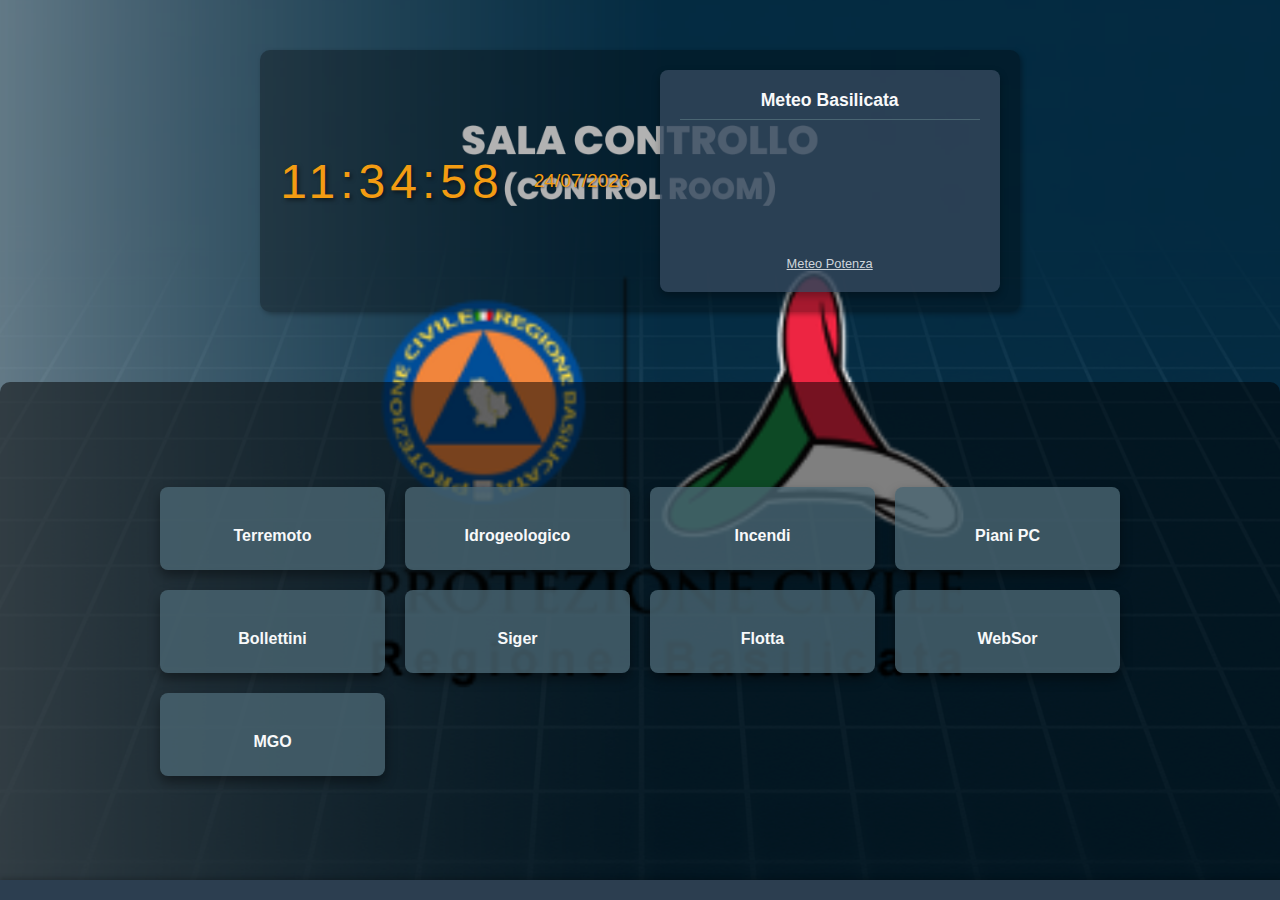
==== index.html @ 35cc55b4 "Update index.html" ====
<!DOCTYPE html>
<html lang="it">
<head>
    <meta charset="UTF-8">
    <meta name="viewport" content="width=device-width, initial-scale=1.0">
    <title>Dashboard Sala Controllo - Protezione Civile Basilicata</title>
    <link rel="icon" href="SALA CONTROLLO.png" type="image/png">
    <link rel="manifest" href="/manifest.json">
   <link rel="stylesheet" href="https://cdnjs.cloudflare.com/ajax/libs/font-awesome/5.15.4/css/all.min.css" integrity="sha512-1ycn6IcaQQmQa7TBXA9XkPgvoMmTIBUInzn5VtSnFBsBnrNT9Tibxj7iTaEDc8JYgWiG2ymiPQFL5GXYmdlPpVg==" crossorigin="anonymous" referrerpolicy="no-referrer" />
   <style>
    /* Stili di base per la pagina */
    body {
        font-family: 'Segoe UI', Tahoma, Geneva, Verdana, sans-serif;
        margin: 0;
        background-color: #1e272e; /* Sfondo scuro principale */
        color: #f8f9fa; /* Testo chiaro principale */
        display: flex; /* Disposizione flex per le sezioni della home */
        flex-direction: column; /* Le sezioni vanno una sopra l'altra */
        height: 100vh;
        overflow-y: auto; /* Permetti lo scorrimento verticale della pagina */
        background-image: url('SALA CONTROLLO.png'); /* Imposta l'immagine come sfondo */
        background-repeat: no-repeat; /* Non ripetere l'immagine */
        background-size: cover; /* Copri l'intera area dello sfondo */
        background-position: center center; /* Centra l'immagine */
        background-attachment: fixed; /* Mantiene l'immagine fissa durante lo scorrimento */
    }

    /* Stili per le sezioni della Home */
    .home-section {
        display: flex;
        justify-content: center; /* Centra orizzontalmente il contenuto */
        align-items: center; /* Centra verticalmente il contenuto */
        padding: 20px;
        background-color: transparent; /* Rende lo sfondo delle sezioni trasparente */
    }

    .top-section {
        flex-direction: column; /* Logo sopra il meteo/orologio */
        gap: 30px;
        flex: 0 1 auto; /* Non si espande troppo */
        padding-top: 50px;
    }

    .bottom-section {
        flex: 1 1 auto; /* Occupa lo spazio rimanente */
        background-color: rgba(0, 0, 0, 0.5); /* Sfondo semi-trasparente più scuro per contrasto */
        border-radius: 10px 10px 0 0; /* Bordo arrotondato superiore */
        margin-top: 50px; /* Spazio dalla sezione superiore */
        padding: 40px;
    }

    /* Stili per il logo nella Home (ora non più necessario come elemento img) */
    .home-logo {
        display: none; /* Nascondi l'elemento img del logo */
    }

    /* Stili per il contenitore del widget (orologio, data, meteo) */
    #widget-container {
        display: flex;
        align-items: center; /* Allinea verticalmente gli elementi */
        gap: 30px; /* Spazio tra orologio/data e meteo */
        background-color: rgba(0, 0, 0, 0.3); /* Sfondo per il contenitore */
        padding: 20px;
        border-radius: 10px;
        box-shadow: 2px 2px 5px rgba(0, 0, 0, 0.3);
    }

    /* Stili per l'orologio */
    @font-face {
        font-family: 'Segment7Standard';
        src: url('Segment7Standard.woff2') format('woff2'),
             url('Segment7Standard.woff') format('woff');
        font-weight: normal;
        font-style: normal;
    }

    #realtime-clock {
        font-family: 'Segment7Standard', sans-serif;
        font-size: 3em; /* Leggermente ridotto per stare di lato */
        color: #f39c12; /* Colore arancione */
        text-shadow: 2px 2px 4px rgba(0, 0, 0, 0.5);
        letter-spacing: 5px;
        white-space: nowrap; /* Impedisce al testo di andare a capo */
    }

    /* Stili per la data */
    #realtime-date {
        font-size: 1.2em; /* Leggermente ridotto */
        color: #f39c12; /* Giallo come richiesto */
        text-shadow: 1px 1px 2px rgba(0, 0, 0, 0.5);
        white-space: nowrap; /* Impedisce al testo di andare a capo */
    }

    /* Stili per il contenitore del meteo */
    #meteo-container {
        background-color: rgba(52, 73, 94, 0.8); /* Sfondo semi-trasparente */
        padding: 20px;
        border-radius: 8px;
        text-align: center;
        box-shadow: 0 4px 8px rgba(0, 0, 0, 0.3);
        /* width: 80%; Rimosso, si adatterà al contenuto */
        max-width: 400px; /* Mantiene la larghezza massima */
    }

    #meteo-container h3 {
        color: #f8f9fa;
        margin-top: 0;
        font-size: 1.1em;
        margin-bottom: 10px;
        border-bottom: 1px solid #4a6572;
        padding-bottom: 8px;
    }

    #meteo-container iframe {
        width: 100%;
        height: 120px; /* Altezza ridotta per la home */
        border: 0;
        border-radius: 4px;
    }

    #meteo-container a {
        color: #ced4da;
        font-size: 0.8em;
    }

    /* Stili per la griglia dei pulsanti del menù nella Home */
    .menu-buttons-grid {
        display: grid;
        grid-template-columns: repeat(auto-fit, minmax(200px, 1fr)); /* Griglia responsiva */
        gap: 20px;
        width: 90%;
        max-width: 960px;
        margin: 0 auto; /* Centra la griglia */
    }

    /* Stili accattivanti per i pulsanti "da control room" */
    .control-room-button {
        display: flex;
        flex-direction: column;
        align-items: center;
        justify-content: center;
        padding: 25px;
        background-color: rgba(74, 101, 114, 0.8); /* Sfondo semi-trasparente */
        color: #f8f9fa;
        border: none;
        border-radius: 8px;
        cursor: pointer;
        transition: transform 0.1s ease-in-out, box-shadow 0.1s ease-in-out, background-color 0.15s ease-in-out;
        font-size: 1em;
        font-weight: bold;
        text-align: center;
        text-decoration: none;
        box-shadow: 0 6px 12px rgba(0, 0, 0, 0.4);
    }

    .control-room-button i {
        font-size: 2.5em;
        margin-bottom: 15px;
        color: #ced4da;
    }

    .control-room-button:hover {
        transform: scale(1.05);
        box-shadow: 0 8px 16px rgba(0, 0, 0, 0.5);
        background-color: rgba(94, 125, 138, 0.9); /* Hover leggermente più chiaro e semi-trasparente */
    }

    .control-room-button.external-link {
        /* Stili specifici per i link esterni se necessario */
    }

    /* Stili per il footer (assicurati che siano definiti) */
    footer {
        grid-area: footer;
        background-color: #2c3e50;
        color: #ced4da;
        text-align: center;
        padding: 10px;
        font-size: 0.8em;
        box-shadow: 0 -2px 5px rgba(0, 0, 0, 0.2);
    }
</style>
    <script>
        async function loadContent(url, targetId) {
            try {
                const response = await fetch(url);
                const data = await response.text();
                document.getElementById(targetId).innerHTML = data;
            } catch (error) {
                console.error(`Errore nel caricamento di ${url}:`, error);
                document.getElementById(targetId).innerHTML = '<p>Errore nel caricamento del contenuto.</p>';
            }
        }

        document.addEventListener('DOMContentLoaded', () => {
            loadContent('header.html', 'header-container'); // Carichiamo comunque l'header per le altre pagine
            updateClock(); // Aggiorna l'orologio e la data all'avvio
            setInterval(updateClock, 1000);
        });

        function updateClock() {
            const now = new Date();

            // Aggiorna l'orologio
            const hours = String(now.getHours()).padStart(2, '0');
            const minutes = String(now.getMinutes()).padStart(2, '0');
            const seconds = String(now.getSeconds()).padStart(2, '0');
            const timeString = `${hours}:${minutes}:${seconds}`;
            const clockElement = document.getElementById('realtime-clock');
            if (clockElement) {
                clockElement.textContent = timeString;
            }

            // Aggiorna la data
            const day = String(now.getDate()).padStart(2, '0');
            const month = String(now.getMonth() + 1).padStart(2, '0');
            const year = now.getFullYear();
            const dateString = `${day}/${month}/${year}`;
            const dateElement = document.getElementById('realtime-date');
            if (dateElement) {
                dateElement.textContent = dateString;
            }
        }
    </script>
</head>
<body>
    <div class="home-section top-section">
        <img src="SALA CONTROLLO.png" alt="Logo Sala Controllo" class="home-logo">
        <div id="widget-container">
            <div id="realtime-clock"></div>
            <div id="realtime-date"></div>
            <div id="meteo-container">
                <h3>Meteo Basilicata</h3>
                <div><iframe src="https://www.3bmeteo.com/moduli_esterni/localita_1_giorno_compatto/5483/ffffff/fc9b2a/5e5e5e/ffffff/it" width="100%" height="120" frameborder="0" style="border-radius: 4px;"></iframe><br/><a href="https://www.3bmeteo.com/meteo/potenza" target="_blank" style="color:#ced4da; font-size:0.8em;">Meteo Potenza</a></div>
            </div>
        </div>
    </div>

    <div class="home-section bottom-section">
        <div class="menu-buttons-grid">
    <button class="control-room-button" onclick="window.location.href='terremoti.html'">
        <i class="fas fa-mountain"></i> Terremoto
    </button>
    <button class="control-room-button" onclick="window.location.href='idrogeologico.html'">
        <i class="fas fa-tint"></i> Idrogeologico
    </button>
    <button class="control-room-button" onclick="window.location.href='incendi.html'">
        <i class="fas fa-fire-alt"></i> Incendi
    </button>
    <button class="control-room-button" onclick="window.location.href='piani.html'">
        <i class="fas fa-map"></i> Piani PC
    </button>
    <button class="control-room-button" onclick="window.location.href='bollettini.html'">
        <i class="fas fa-envelope-open-text"></i> Bollettini
    </button>
    <a href="http://siger.regione.basilicata.it/sau/views/contents/login/login.xhtml" target="_blank" class="control-room-button external-link">
        <i class="fas fa-server"></i> Siger
    </a>
    <a href="http://www.gtfleet.net/View/Login.aspx" target="_blank" class="control-room-button external-link">
        <i class="fas fa-truck"></i> Flotta
    </a>
    <a href="https://protezionecivile.apperosrl.it/websor" target="_blank" class="control-room-button external-link">
        <i class="fas fa-globe-europe"></i> WebSor
    </a>
    <a href="https://protezionecivile.apperosrl.it/mgo/" target="_blank" class="control-room-button external-link">
        <i class="fas fa-location-arrow"></i> MGO
    </a>
</div>
    </div>

    <footer>
    </footer>
</body>
</html>
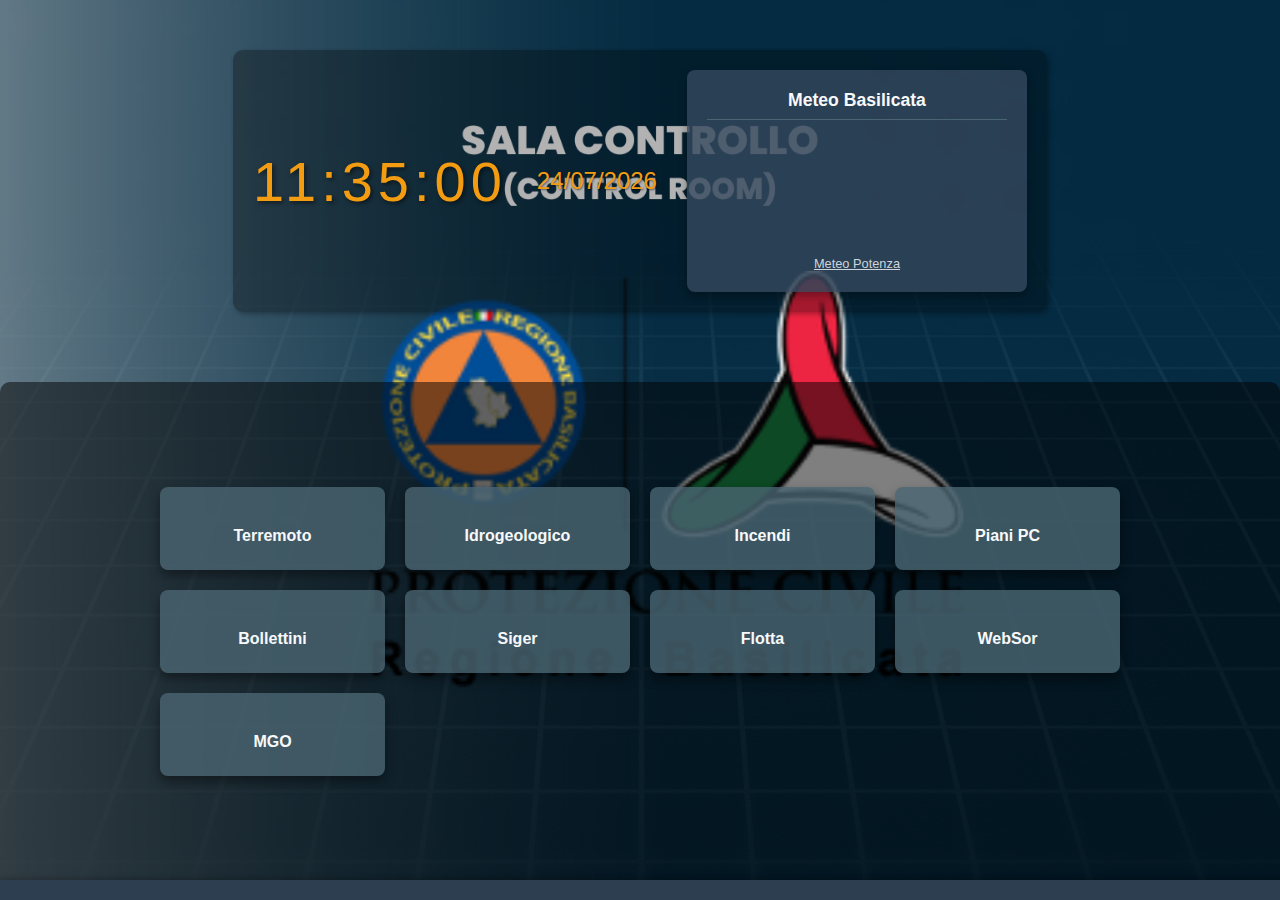
==== commit 1189158c: "Update index.html" ====
--- a/index.html
+++ b/index.html
@@ -53,8 +53,7 @@
     .home-logo {
         display: none; /* Nascondi l'elemento img del logo */
     }
-
-    /* Stili per il contenitore del widget (orologio, data, meteo) */
+/* Stili per il contenitore del widget (orologio, data, meteo) */
     #widget-container {
         display: flex;
         align-items: center; /* Allinea verticalmente gli elementi */
@@ -63,6 +62,14 @@
         padding: 20px;
         border-radius: 10px;
         box-shadow: 2px 2px 5px rgba(0, 0, 0, 0.3);
+    }
+
+    /* Stili per il contenitore orologio e data */
+    .clock-date-container {
+        display: flex;
+        flex-direction: column; /* Data sotto l'orologio */
+        align-items: center; /* Centra orizzontalmente orologio e data */
+        gap: 5px; /* Piccolo spazio tra orologio e data */
     }
 
     /* Stili per l'orologio */
@@ -76,7 +83,7 @@
 
     #realtime-clock {
         font-family: 'Segment7Standard', sans-serif;
-        font-size: 3em; /* Leggermente ridotto per stare di lato */
+        font-size: 3.5em; /* Aumentato la dimensione */
         color: #f39c12; /* Colore arancione */
         text-shadow: 2px 2px 4px rgba(0, 0, 0, 0.5);
         letter-spacing: 5px;
@@ -85,7 +92,7 @@
 
     /* Stili per la data */
     #realtime-date {
-        font-size: 1.2em; /* Leggermente ridotto */
+        font-size: 1.5em; /* Aumentato la dimensione */
         color: #f39c12; /* Giallo come richiesto */
         text-shadow: 1px 1px 2px rgba(0, 0, 0, 0.5);
         white-space: nowrap; /* Impedisce al testo di andare a capo */
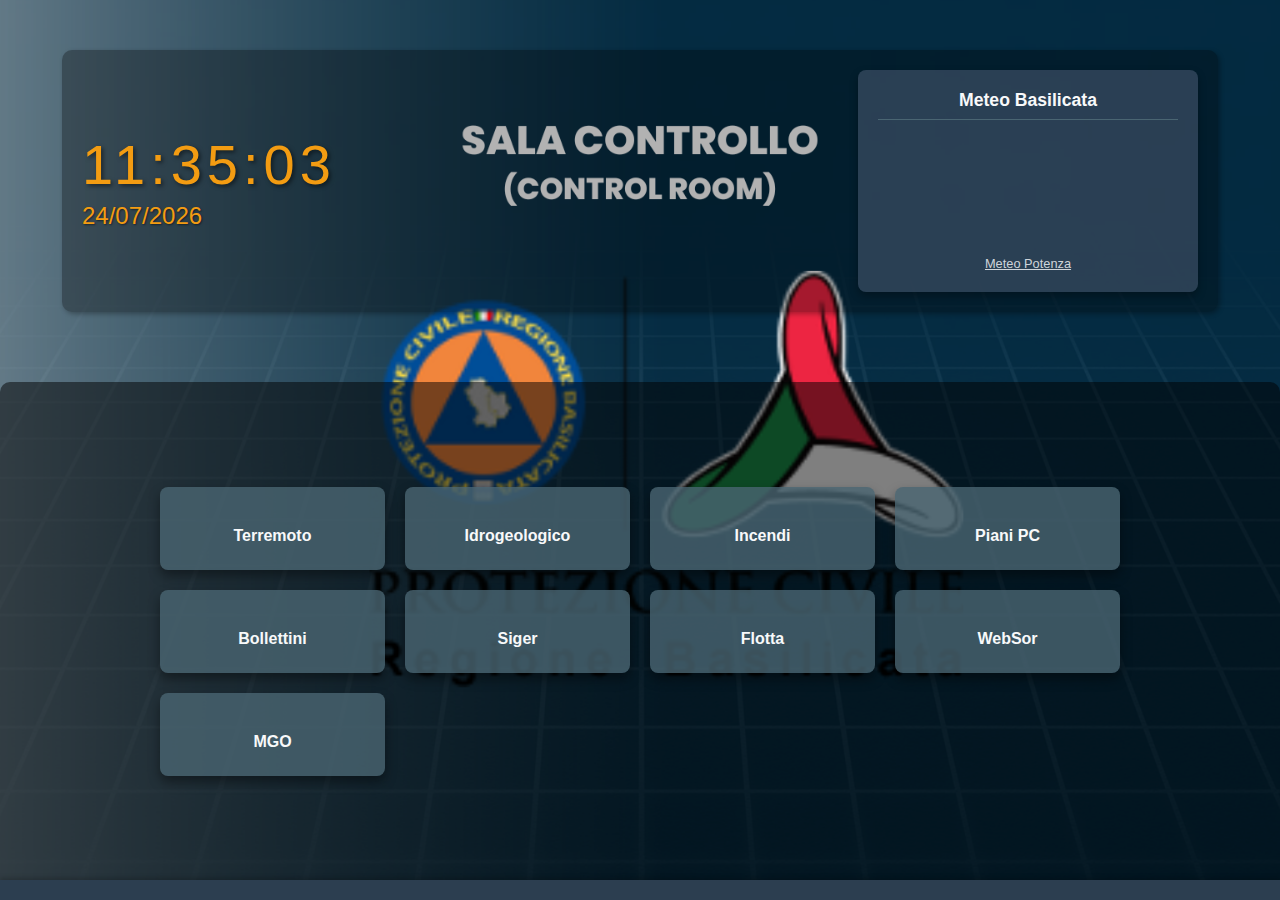
==== commit 39fff26a: "Update index.html" ====
--- a/index.html
+++ b/index.html
@@ -53,13 +53,16 @@
     .home-logo {
         display: none; /* Nascondi l'elemento img del logo */
     }
-/* Stili per il contenitore del widget (orologio, data, meteo) */
+
+    /* Stili per il contenitore del widget (orologio, data, meteo) */
     #widget-container {
         display: flex;
+        justify-content: space-between; /* Spazio tra gli elementi */
         align-items: center; /* Allinea verticalmente gli elementi */
-        gap: 30px; /* Spazio tra orologio/data e meteo */
+        width: 90%; /* Larghezza del contenitore */
+        max-width: 1200px; /* Larghezza massima del contenitore */
+        padding: 20px;
         background-color: rgba(0, 0, 0, 0.3); /* Sfondo per il contenitore */
-        padding: 20px;
         border-radius: 10px;
         box-shadow: 2px 2px 5px rgba(0, 0, 0, 0.3);
     }
@@ -68,7 +71,7 @@
     .clock-date-container {
         display: flex;
         flex-direction: column; /* Data sotto l'orologio */
-        align-items: center; /* Centra orizzontalmente orologio e data */
+        align-items: flex-start; /* Allinea a sinistra orologio e data */
         gap: 5px; /* Piccolo spazio tra orologio e data */
     }
 
@@ -105,7 +108,6 @@
         border-radius: 8px;
         text-align: center;
         box-shadow: 0 4px 8px rgba(0, 0, 0, 0.3);
-        /* width: 80%; Rimosso, si adatterà al contenuto */
         max-width: 400px; /* Mantiene la larghezza massima */
     }
 
@@ -234,8 +236,10 @@
     <div class="home-section top-section">
         <img src="SALA CONTROLLO.png" alt="Logo Sala Controllo" class="home-logo">
         <div id="widget-container">
-            <div id="realtime-clock"></div>
-            <div id="realtime-date"></div>
+            <div class="clock-date-container">
+                <div id="realtime-clock"></div>
+                <div id="realtime-date"></div>
+            </div>
             <div id="meteo-container">
                 <h3>Meteo Basilicata</h3>
                 <div><iframe src="https://www.3bmeteo.com/moduli_esterni/localita_1_giorno_compatto/5483/ffffff/fc9b2a/5e5e5e/ffffff/it" width="100%" height="120" frameborder="0" style="border-radius: 4px;"></iframe><br/><a href="https://www.3bmeteo.com/meteo/potenza" target="_blank" style="color:#ced4da; font-size:0.8em;">Meteo Potenza</a></div>
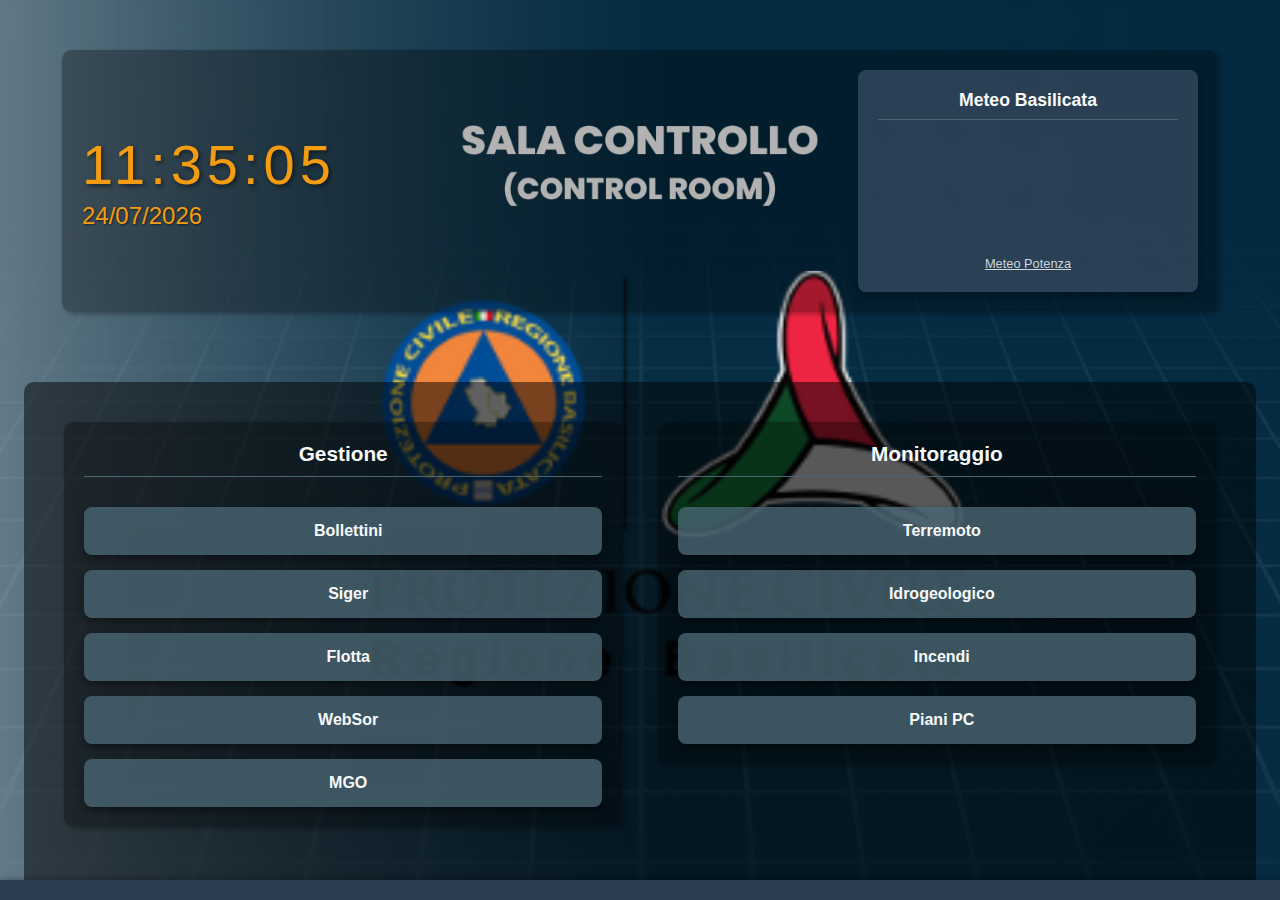
==== commit 52402731: "Update index.html" ====
--- a/index.html
+++ b/index.html
@@ -47,6 +47,12 @@
         border-radius: 10px 10px 0 0; /* Bordo arrotondato superiore */
         margin-top: 50px; /* Spazio dalla sezione superiore */
         padding: 40px;
+        display: flex; /* Per allineare i riquadri dei bottoni */
+        justify-content: space-between; /* Spazio tra i riquadri */
+        align-items: flex-start; /* Allinea i riquadri in alto */
+        width: 90%;
+        max-width: 1200px;
+        margin: 50px auto 0; /* Margine superiore, auto a destra/sinistra, zero sotto */
     }
 
     /* Stili per il logo nella Home (ora non più necessario come elemento img) */
@@ -132,23 +138,35 @@
         font-size: 0.8em;
     }
 
-    /* Stili per la griglia dei pulsanti del menù nella Home */
-    .menu-buttons-grid {
-        display: grid;
-        grid-template-columns: repeat(auto-fit, minmax(200px, 1fr)); /* Griglia responsiva */
-        gap: 20px;
-        width: 90%;
-        max-width: 960px;
-        margin: 0 auto; /* Centra la griglia */
+    /* Stili per i contenitori dei pulsanti */
+    .button-container {
+        display: flex;
+        flex-direction: column;
+        gap: 15px; /* Spazio tra i bottoni */
+        padding: 20px;
+        background-color: rgba(0, 0, 0, 0.3); /* Sfondo per i riquadri */
+        border-radius: 10px;
+        box-shadow: 2px 2px 5px rgba(0, 0, 0, 0.3);
+        width: 45%; /* Circa metà della larghezza della bottom-section */
+        min-width: 250px; /* Larghezza minima per evitare restringimenti eccessivi */
+    }
+
+    .button-container h2 {
+        color: #f8f9fa;
+        margin-top: 0;
+        margin-bottom: 15px;
+        text-align: center;
+        font-size: 1.3em;
+        border-bottom: 1px solid #4a6572;
+        padding-bottom: 10px;
     }
 
     /* Stili accattivanti per i pulsanti "da control room" */
     .control-room-button {
         display: flex;
-        flex-direction: column;
         align-items: center;
         justify-content: center;
-        padding: 25px;
+        padding: 15px 20px;
         background-color: rgba(74, 101, 114, 0.8); /* Sfondo semi-trasparente */
         color: #f8f9fa;
         border: none;
@@ -159,18 +177,18 @@
         font-weight: bold;
         text-align: center;
         text-decoration: none;
-        box-shadow: 0 6px 12px rgba(0, 0, 0, 0.4);
+        box-shadow: 0 4px 8px rgba(0, 0, 0, 0.4);
     }
 
     .control-room-button i {
-        font-size: 2.5em;
-        margin-bottom: 15px;
+        font-size: 1.5em;
+        margin-right: 10px;
         color: #ced4da;
     }
 
     .control-room-button:hover {
-        transform: scale(1.05);
-        box-shadow: 0 8px 16px rgba(0, 0, 0, 0.5);
+        transform: scale(1.03);
+        box-shadow: 0 6px 12px rgba(0, 0, 0, 0.5);
         background-color: rgba(94, 125, 138, 0.9); /* Hover leggermente più chiaro e semi-trasparente */
     }
 
@@ -248,35 +266,39 @@
     </div>
 
     <div class="home-section bottom-section">
-        <div class="menu-buttons-grid">
-    <button class="control-room-button" onclick="window.location.href='terremoti.html'">
-        <i class="fas fa-mountain"></i> Terremoto
-    </button>
-    <button class="control-room-button" onclick="window.location.href='idrogeologico.html'">
-        <i class="fas fa-tint"></i> Idrogeologico
-    </button>
-    <button class="control-room-button" onclick="window.location.href='incendi.html'">
-        <i class="fas fa-fire-alt"></i> Incendi
-    </button>
-    <button class="control-room-button" onclick="window.location.href='piani.html'">
-        <i class="fas fa-map"></i> Piani PC
-    </button>
-    <button class="control-room-button" onclick="window.location.href='bollettini.html'">
-        <i class="fas fa-envelope-open-text"></i> Bollettini
-    </button>
-    <a href="http://siger.regione.basilicata.it/sau/views/contents/login/login.xhtml" target="_blank" class="control-room-button external-link">
-        <i class="fas fa-server"></i> Siger
-    </a>
-    <a href="http://www.gtfleet.net/View/Login.aspx" target="_blank" class="control-room-button external-link">
-        <i class="fas fa-truck"></i> Flotta
-    </a>
-    <a href="https://protezionecivile.apperosrl.it/websor" target="_blank" class="control-room-button external-link">
-        <i class="fas fa-globe-europe"></i> WebSor
-    </a>
-    <a href="https://protezionecivile.apperosrl.it/mgo/" target="_blank" class="control-room-button external-link">
-        <i class="fas fa-location-arrow"></i> MGO
-    </a>
-</div>
+        <div class="button-container">
+            <h2>Gestione</h2>
+            <button class="control-room-button" onclick="window.location.href='bollettini.html'">
+                <i class="fas fa-envelope-open-text"></i> Bollettini
+            </button>
+            <a href="http://siger.regione.basilicata.it/sau/views/contents/login/login.xhtml" target="_blank" class="control-room-button external-link">
+                <i class="fas fa-server"></i> Siger
+            </a>
+            <a href="http://www.gtfleet.net/View/Login.aspx" target="_blank" class="control-room-button external-link">
+                <i class="fas fa-truck"></i> Flotta
+            </a>
+            <a href="https://protezionecivile.apperosrl.it/websor" target="_blank" class="control-room-button external-link">
+                <i class="fas fa-globe-europe"></i> WebSor
+            </a>
+            <a href="https://protezionecivile.apperosrl.it/mgo/" target="_blank" class="control-room-button external-link">
+                <i class="fas fa-location-arrow"></i> MGO
+            </a>
+        </div>
+        <div class="button-container">
+            <h2>Monitoraggio</h2>
+            <button class="control-room-button" onclick="window.location.href='terremoti.html'">
+                <i class="fas fa-mountain"></i> Terremoto
+            </button>
+            <button class="control-room-button" onclick="window.location.href='idrogeologico.html'">
+                <i class="fas fa-tint"></i> Idrogeologico
+            </button>
+            <button class="control-room-button" onclick="window.location.href='incendi.html'">
+                <i class="fas fa-fire-alt"></i> Incendi
+            </button>
+            <button class="control-room-button" onclick="window.location.href='piani.html'">
+                <i class="fas fa-map"></i> Piani PC
+            </button>
+        </div>
     </div>
 
     <footer>
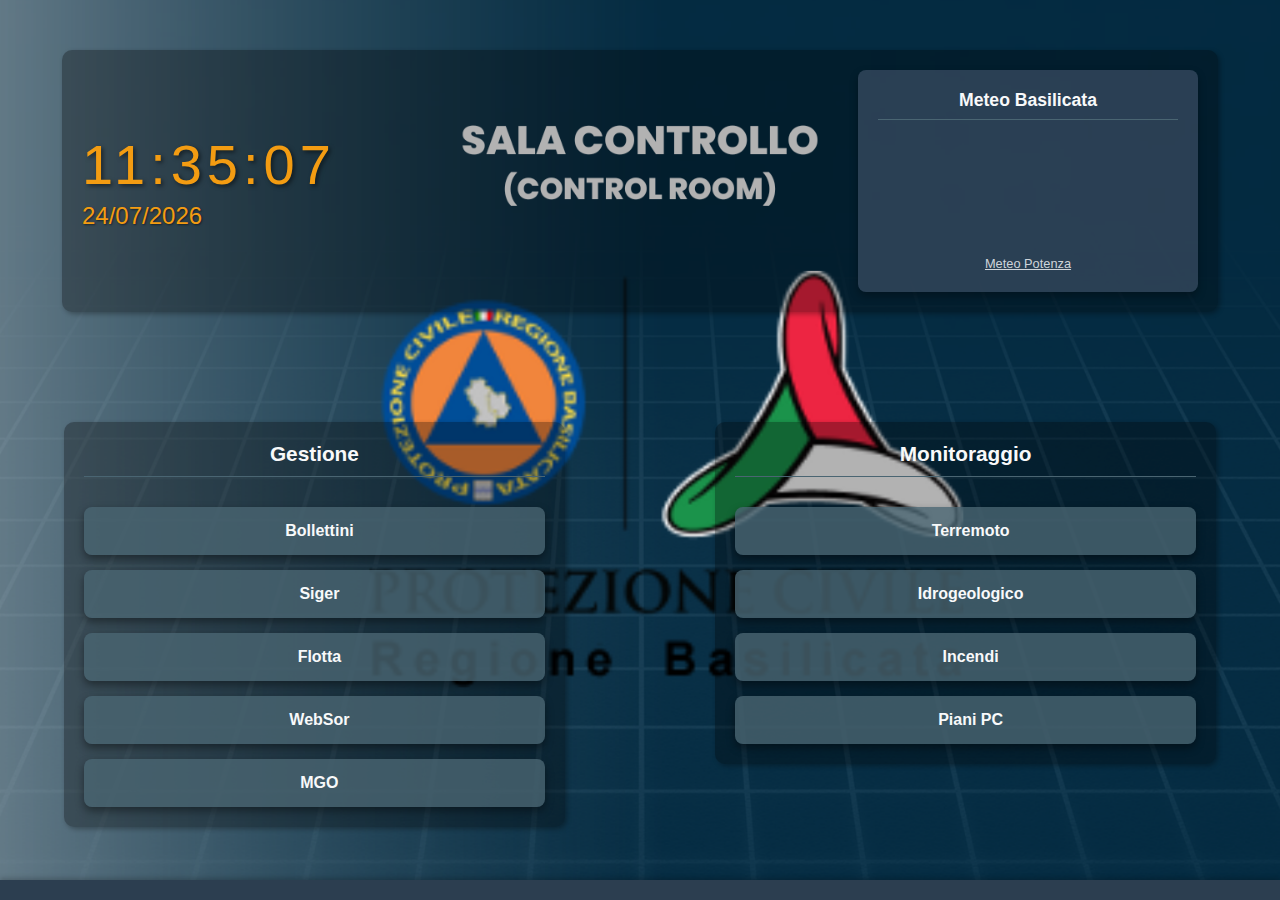
==== commit 6cf7bce9: "Update index.html" ====
--- a/index.html
+++ b/index.html
@@ -43,12 +43,12 @@
 
     .bottom-section {
         flex: 1 1 auto; /* Occupa lo spazio rimanente */
-        background-color: rgba(0, 0, 0, 0.5); /* Sfondo semi-trasparente più scuro per contrasto */
+        background-color: transparent; /* Sfondo trasparente per la sezione */
         border-radius: 10px 10px 0 0; /* Bordo arrotondato superiore */
         margin-top: 50px; /* Spazio dalla sezione superiore */
         padding: 40px;
         display: flex; /* Per allineare i riquadri dei bottoni */
-        justify-content: space-between; /* Spazio tra i riquadri */
+        justify-content: space-around; /* Spazio uniforme tra i riquadri */
         align-items: flex-start; /* Allinea i riquadri in alto */
         width: 90%;
         max-width: 1200px;
@@ -147,7 +147,7 @@
         background-color: rgba(0, 0, 0, 0.3); /* Sfondo per i riquadri */
         border-radius: 10px;
         box-shadow: 2px 2px 5px rgba(0, 0, 0, 0.3);
-        width: 45%; /* Circa metà della larghezza della bottom-section */
+        width: 40%; /* Regola la larghezza dei contenitori */
         min-width: 250px; /* Larghezza minima per evitare restringimenti eccessivi */
     }
 
@@ -266,7 +266,7 @@
     </div>
 
     <div class="home-section bottom-section">
-        <div class="button-container">
+        <div class="button-container" style="margin-right: auto;">
             <h2>Gestione</h2>
             <button class="control-room-button" onclick="window.location.href='bollettini.html'">
                 <i class="fas fa-envelope-open-text"></i> Bollettini
@@ -284,7 +284,7 @@
                 <i class="fas fa-location-arrow"></i> MGO
             </a>
         </div>
-        <div class="button-container">
+        <div class="button-container" style="margin-left: auto;">
             <h2>Monitoraggio</h2>
             <button class="control-room-button" onclick="window.location.href='terremoti.html'">
                 <i class="fas fa-mountain"></i> Terremoto
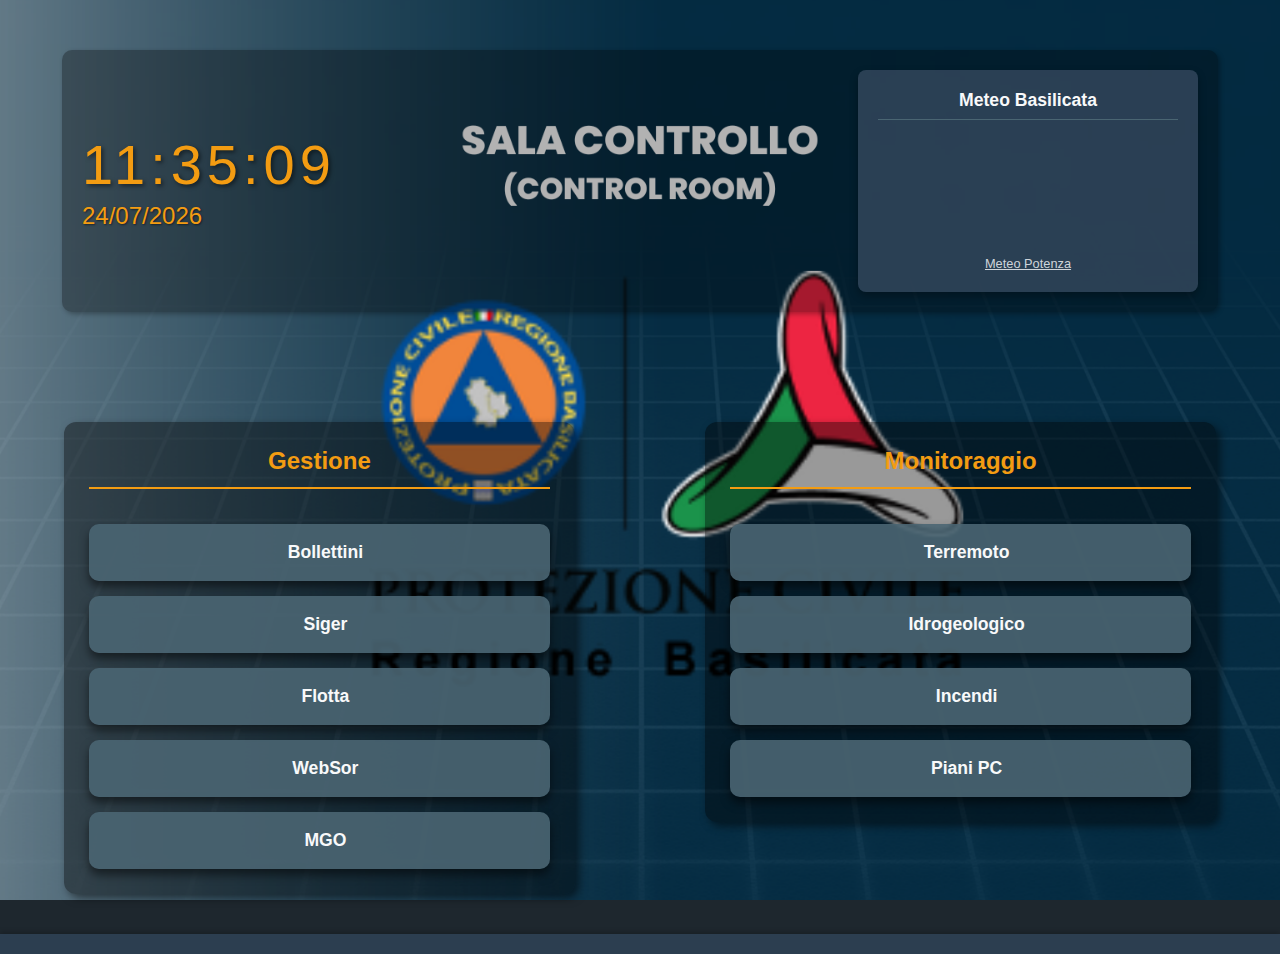
==== commit 7dbc0636: "Update index.html" ====
--- a/index.html
+++ b/index.html
@@ -143,22 +143,22 @@
         display: flex;
         flex-direction: column;
         gap: 15px; /* Spazio tra i bottoni */
-        padding: 20px;
-        background-color: rgba(0, 0, 0, 0.3); /* Sfondo per i riquadri */
-        border-radius: 10px;
-        box-shadow: 2px 2px 5px rgba(0, 0, 0, 0.3);
+        padding: 25px; /* Aumentato il padding interno */
+        background-color: rgba(0, 0, 0, 0.4); /* Sfondo leggermente più scuro */
+        border-radius: 12px; /* Bordi più arrotondati */
+        box-shadow: 4px 4px 8px rgba(0, 0, 0, 0.5); /* Ombra più pronunciata */
         width: 40%; /* Regola la larghezza dei contenitori */
-        min-width: 250px; /* Larghezza minima per evitare restringimenti eccessivi */
+        min-width: 280px; /* Larghezza minima leggermente aumentata */
     }
 
     .button-container h2 {
-        color: #f8f9fa;
+        color: #f39c12; /* Colore del titolo più vivace */
         margin-top: 0;
-        margin-bottom: 15px;
+        margin-bottom: 20px; /* Aumentato il margine inferiore */
         text-align: center;
-        font-size: 1.3em;
-        border-bottom: 1px solid #4a6572;
-        padding-bottom: 10px;
+        font-size: 1.5em; /* Titolo più grande */
+        border-bottom: 2px solid #f39c12; /* Bordo più spesso e dello stesso colore */
+        padding-bottom: 12px; /* Aumentato il padding inferiore */
     }
 
     /* Stili accattivanti per i pulsanti "da control room" */
@@ -166,30 +166,30 @@
         display: flex;
         align-items: center;
         justify-content: center;
-        padding: 15px 20px;
-        background-color: rgba(74, 101, 114, 0.8); /* Sfondo semi-trasparente */
+        padding: 18px 25px; /* Pulsanti più grandi */
+        background-color: rgba(74, 101, 114, 0.9); /* Sfondo pulsante leggermente più opaco */
         color: #f8f9fa;
         border: none;
-        border-radius: 8px;
+        border-radius: 10px; /* Bordi pulsante più arrotondati */
         cursor: pointer;
         transition: transform 0.1s ease-in-out, box-shadow 0.1s ease-in-out, background-color 0.15s ease-in-out;
-        font-size: 1em;
+        font-size: 1.1em; /* Testo pulsante più grande */
         font-weight: bold;
         text-align: center;
         text-decoration: none;
-        box-shadow: 0 4px 8px rgba(0, 0, 0, 0.4);
+        box-shadow: 0 6px 10px rgba(0, 0, 0, 0.5); /* Ombra pulsante più evidente */
     }
 
     .control-room-button i {
-        font-size: 1.5em;
-        margin-right: 10px;
+        font-size: 1.7em; /* Icone più grandi */
+        margin-right: 12px; /* Più spazio dall'icona */
         color: #ced4da;
     }
 
     .control-room-button:hover {
-        transform: scale(1.03);
-        box-shadow: 0 6px 12px rgba(0, 0, 0, 0.5);
-        background-color: rgba(94, 125, 138, 0.9); /* Hover leggermente più chiaro e semi-trasparente */
+        transform: scale(1.05);
+        box-shadow: 0 8px 14px rgba(0, 0, 0, 0.6); /* Ombra hover più intensa */
+        background-color: rgba(94, 125, 138, 1); /* Hover pulsante completamente opaco */
     }
 
     .control-room-button.external-link {
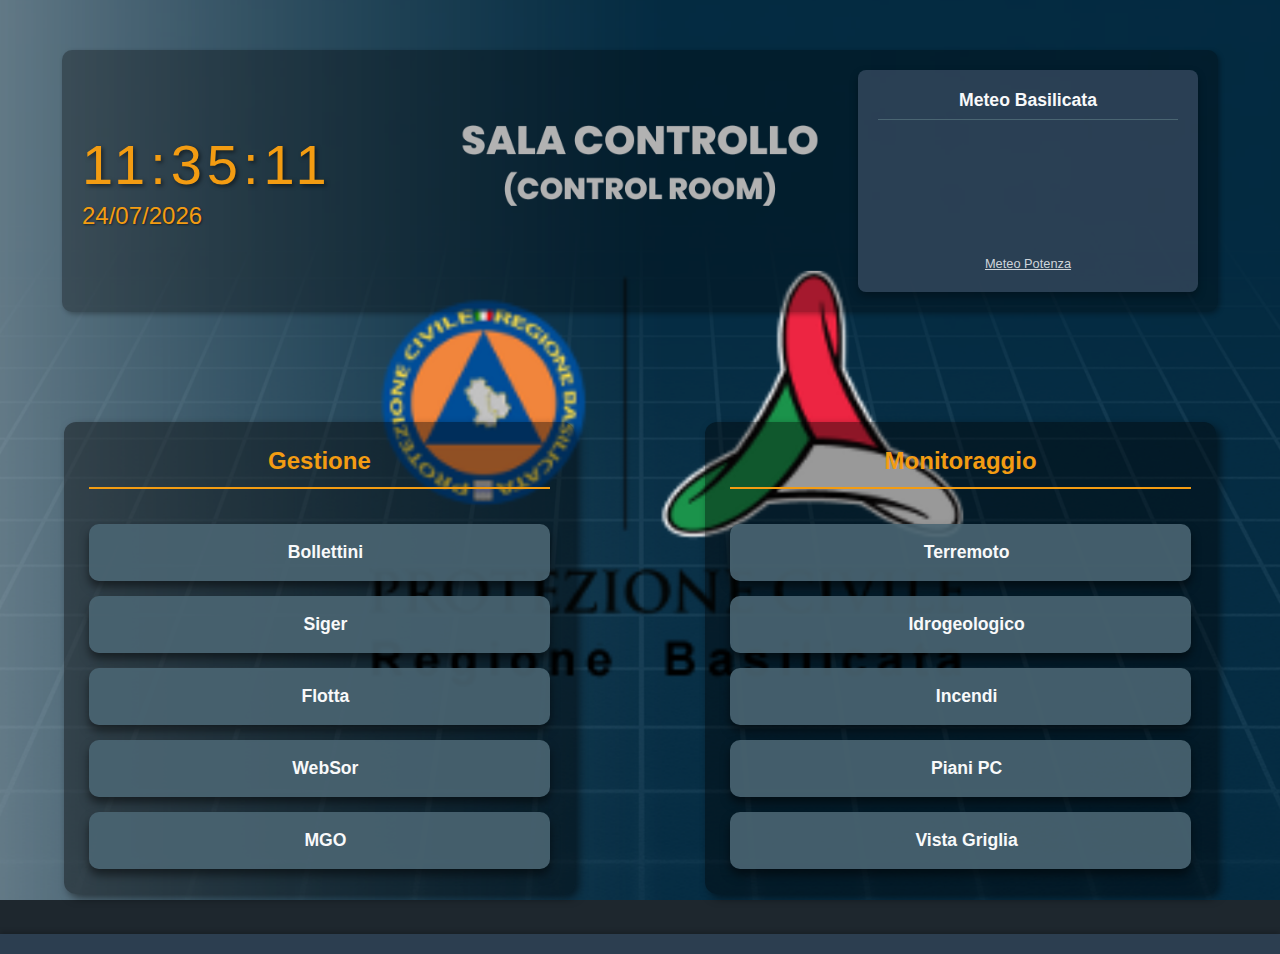
==== commit 1a97cc2b: "Update index.html" ====
--- a/index.html
+++ b/index.html
@@ -298,6 +298,9 @@
             <button class="control-room-button" onclick="window.location.href='piani.html'">
                 <i class="fas fa-map"></i> Piani PC
             </button>
+            <button class="control-room-button" onclick="window.location.href='griglia.html'">
+                <i class="fas fa-map"></i> Vista Griglia
+            </button>
         </div>
     </div>
 
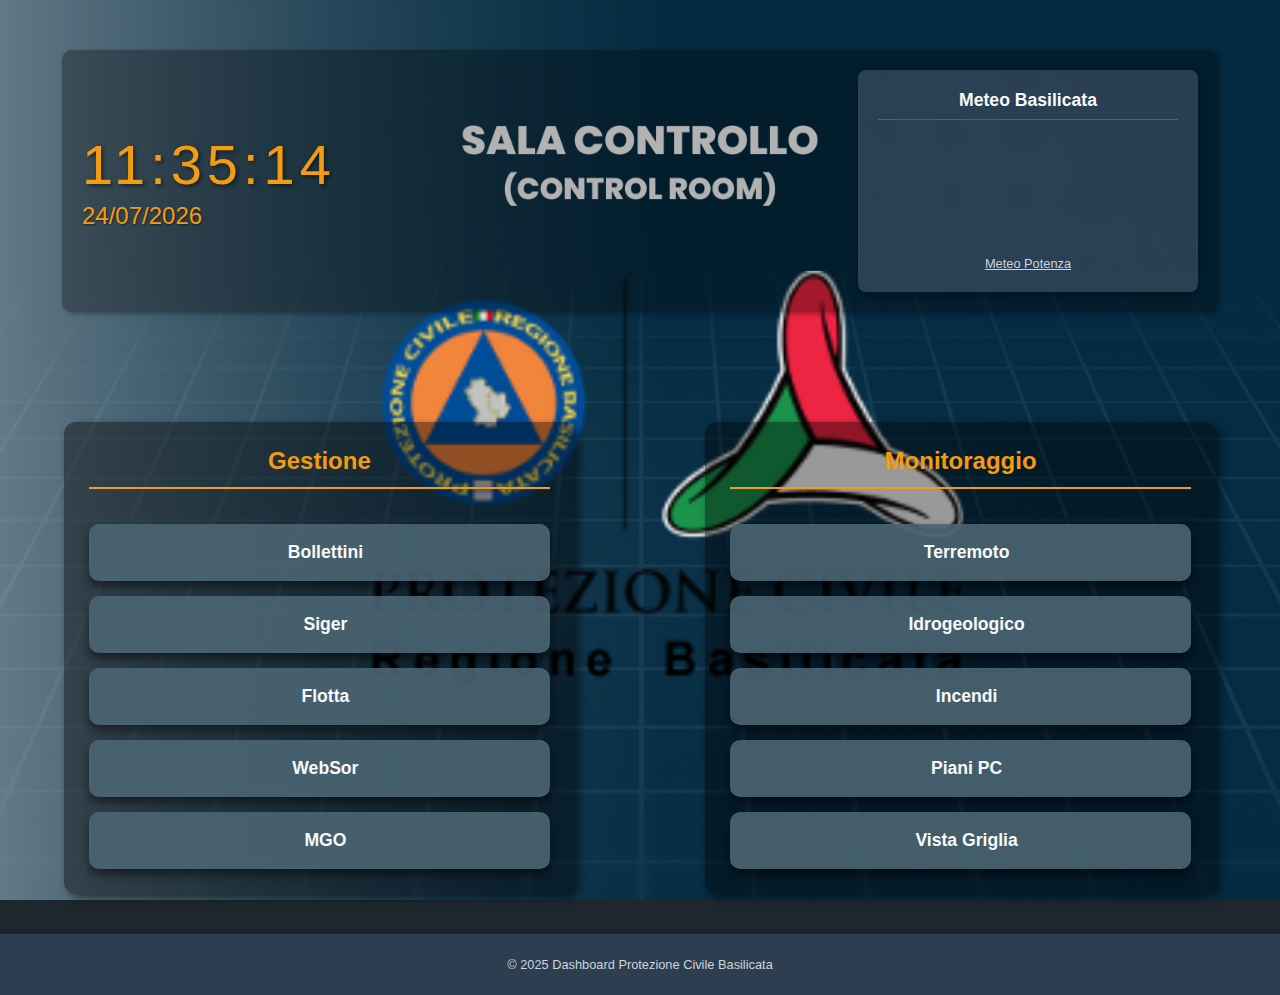
==== commit f49077c1: "Update index.html" ====
--- a/index.html
+++ b/index.html
@@ -304,7 +304,10 @@
         </div>
     </div>
 
-    <footer>
+   
+ <footer>
+        <p>&copy; 2025 Dashboard Protezione Civile Basilicata</p>
     </footer>
+ 
 </body>
 </html>
